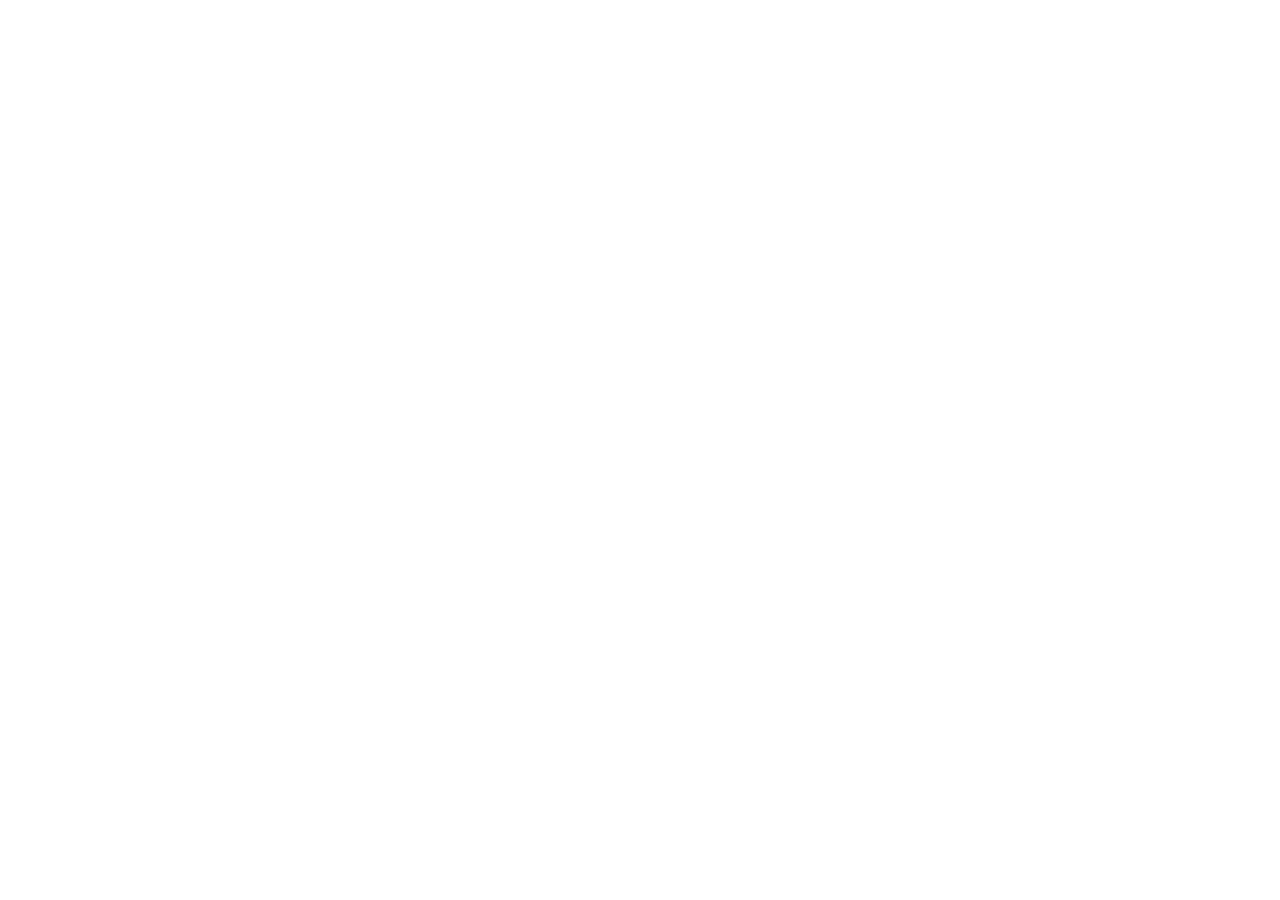
==== contact.html @ e3b08127 "Init : création du dépôt, arborescence et structure HTML de base" ====
<!DOCTYPE html>
<html lang="en">
<head>
    <meta charset="UTF-8">
    <meta name="viewport" content="width=device-width, initial-scale=1.0">
    <title>contact-AfriConnectSummit</title>
</head>
<body>
    <header>

        <nav>

        </nav>
    </header>

    <main>

    </main>

    <footer>
        
    </footer>
    <script src="js/main.js"></script>
</body>
</html>
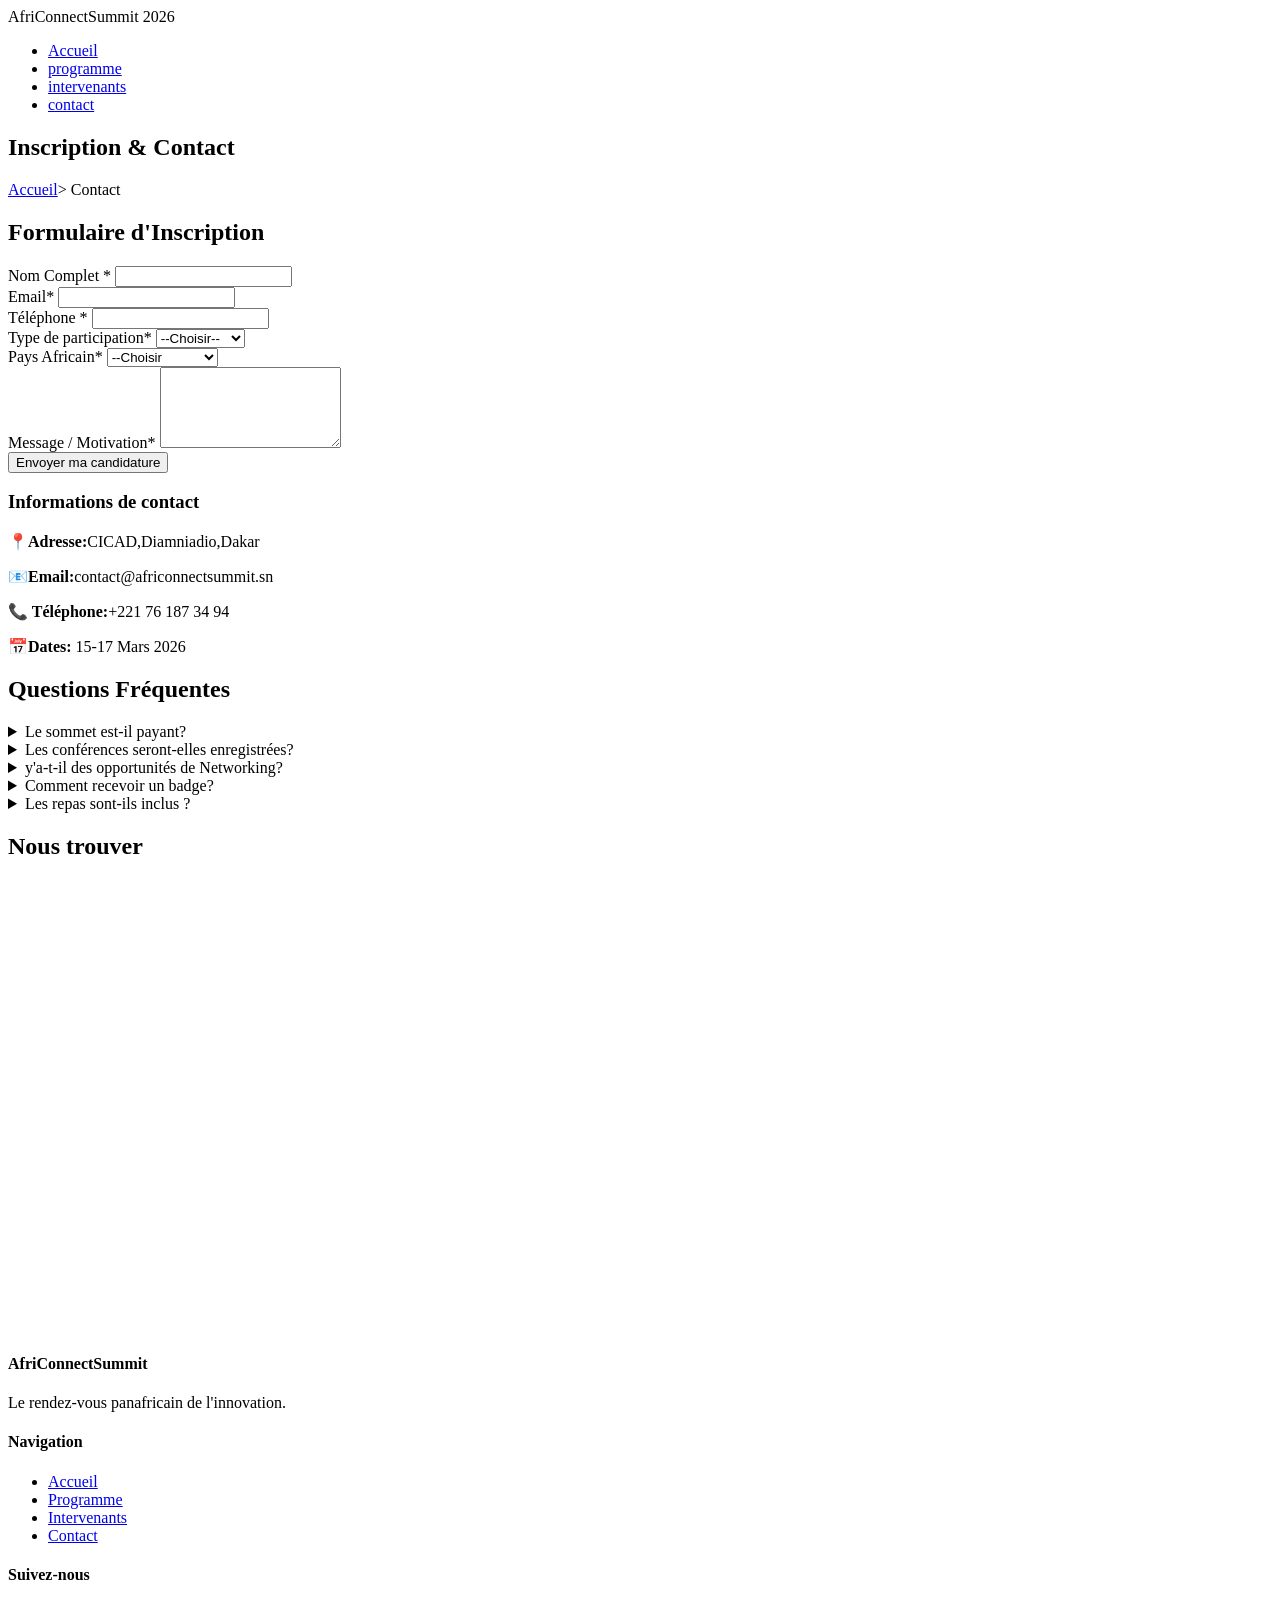
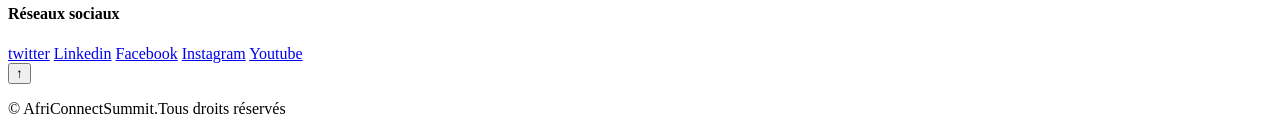
==== commit 3edabe85: "HTML : structure complète des 5 pages avec sections et contenu texte" ====
--- a/contact.html
+++ b/contact.html
@@ -1,25 +1,176 @@
 <!DOCTYPE html>
-<html lang="en">
+<html lang="fr">
 <head>
     <meta charset="UTF-8">
     <meta name="viewport" content="width=device-width, initial-scale=1.0">
     <title>contact-AfriConnectSummit</title>
 </head>
 <body>
-    <header>
 
+
+    <!--NAVBAR--->
+    <header class="navbar">
+        <div class="logo">AfriConnectSummit 2026
+            
+        </div>
         <nav>
-
+<ul class="nav-links">
+     <li><a href="index.html">Accueil</a>
+</li>
+  <li><a href="programme.html">programme</a>
+</li>
+  <li><a href="intervenants.html">intervenants</a>
+</li>
+  <li><a href="contact.html">contact</a>
+</li>
+</ul>
         </nav>
     </header>
 
     <main>
 
+<!--HERO INTERNE-->
+<section class="hero-interne">
+    <h1>Inscription & Contact</h1>
+    <nav class="fil-ariane">
+        <a href="index.html">Accueil</a>&gt;
+        <span>Contact</span>
+    </nav>
+</section>
+<!--FORMULAIRE D'INSCRIPTION-->
+<section class="inscription">
+    <h2>Formulaire d'Inscription</h2>
+    <div class="flex-container">
+        <form id="inscriptionForm" class="form-col"  novalidate>
+            <div class="form-group">
+                <label for="nom">Nom Complet *</label>
+                <input type="text" id="nom" name="nom">
+                <span class="error"></span>
+            </div>
+            <div class="form-group">
+                <label for="email">Email*</label>
+                <input type="email" id="email" name="email">
+                <span class="error"></span>
+            </div>
+            <div class="form-group">
+                <label for="telephone">Téléphone *</label>
+                <input type="tel" id="telephone" name="telephone">
+                <span class="error"></span>
+            </div>
+            <div class="form-group">
+                <label for="type">Type de participation*</label>
+                <select id="type" name="type">
+                    <option value="">--Choisir--</option>
+                    <option value="participant">Participant</option>
+                    <option value="speaker">Intervenant</option>
+                    <option value="sponsor">Sponsor</option>
+                    <option value="presse">Presse</option>
+                </select>
+                <span class="error"></span>
+            </div>
+            <div class="form-group">
+                <label for="pays">Pays Africain*</label>
+                <select id="pays" name="pays">
+                    <option value="">--Choisir</option>
+                    <option value="Senegal">Sénégal</option>
+                    <option value="Maroc">Maroc</option>
+                    <option value="Nigeria">Nigeria</option>
+                    <option value="Ghana">Ghana</option>
+                    <option value="Kenya">Kenya</option>
+                    <option value="Afrique du Sud">Afrique du Sud</option>
+                    <option value="Cameroun">Cameroun</option>
+                    <option value="Tunisie">Tunisie</option>
+                    <option value="Algérie">Algérie</option>
+                    <option value="Egypte">Egypte</option>
+                </select>
+                <span class="error"></span>
+            </div>
+            <div class="form-group">
+                <label for="message">Message / Motivation*</label>
+                <textarea id="message" name="message" rows="5"></textarea>
+                <span class="error"></span>
+            </div>
+            <button type="submit" class="btn-submit">Envoyer ma candidature</button>
+            <div id="successMessage" class="success">
+
+            </div>
+        </form>
+        <!--COLONNE INFOS-->
+        <div class="info-col">
+            <h3>Informations de contact</h3>
+            <p><b>📍Adresse:</b>CICAD,Diamniadio,Dakar</p>
+            <p><b>📧Email:</b>contact@africonnectsummit.sn</p>
+            <p><b>📞 Téléphone:</b>+221 76 187 34 94</p>
+            <p><b>📅Dates:</b> 15-17 Mars 2026</p>
+        </div>
+    </div>              
+<!---FAQ EN ACCORDEON-->
+<section class="faq">
+    <h2>Questions Fréquentes</h2>
+    <details>
+        <summary>Le sommet est-il payant?</summary>
+        <p>Pass Standard:50.000FCFA.Pass Etudiant:25.00FCFA avec justificatif.</p>
+    </details>
+    <details>
+        <summary>Les conférences seront-elles enregistrées?</summary>
+        <p>Oui,elles seront disponibles en replay.</p>
+    </details>
+    <details>
+    <summary>y'a-t-il des opportunités de Networking?</summary>
+    <p>Oui, plusieurs sessions de networking sont prévues.</p>
+</details>
+  <details>
+    <summary>Comment recevoir un badge?</summary>
+    <p>Aprés validation de votre inscription, vous recevez un badge par email.</p>
+  </details>
+    <details>
+        <summary>Les repas sont-ils inclus ?</summary>
+        <p>Oui; les pauses-café et le dejeuner sont inclus.</p>
+    </details>
+</section>
+<!--CARTES DE GOOGLE MAPS-->
+
+<section>
+    <h2>Nous trouver</h2>
+    <iframe src="https://www.google.com/maps/embed?pb=!1m18!1m12!1m3!1d96189.123456789!2d-17.446!3d14.6928!2m3!1f0!2f0!3f0!3m2!1i1024!2i768!4f13.1!3m3!1m2!1s0xec172dbf0f8b5d%3A0x123456789!2sDakar!5e0!3m2!1sfr!2ssn!4v1234567890" width="600"  height="450"  style="border:0"  allowfullscreen loading="lazy"></iframe>
+                            
+</section>
     </main>
+        <!-- FOOTER----->
+  <footer>
+    <section>
+        <h4>AfriConnectSummit</h4>
+        <p>Le rendez-vous panafricain de l'innovation.</p>
+    </section>
+    <section>
+        <h4>Navigation</h4>
+        <ul>
+             <li><a href="index.html">Accueil</a>
+</li>
+  <li><a href="programme.html">Programme</a>
+</li>
+  <li><a href="intervenants.html">Intervenants</a>
+</li>
+  <li><a href="contact.html">Contact</a>
+</li>
+</ul>
+</section>
+<section>
+    <h4>Suivez-nous</h4>
+</section>
+    <div class="footer-col">
+        <h4>Réseaux sociaux</h4>
+        <a href="#">twitter</a>
+        <a href="#">Linkedin</a>
+        <a href="#">Facebook</a>
+        <a href="#">Instagram</a>
+        <a href="#">Youtube</a>
+    </div>
+    <button id="back-to-top">↑</button>
+    <p>© <span id="year"></span>AfriConnectSummit.Tous droits réservés</p>
+    <p><a href="#"Retour en haut></a></p>
+ </footer>
 
-    <footer>
-        
-    </footer>
-    <script src="js/main.js"></script>
 </body>
-</html>+</html>
+
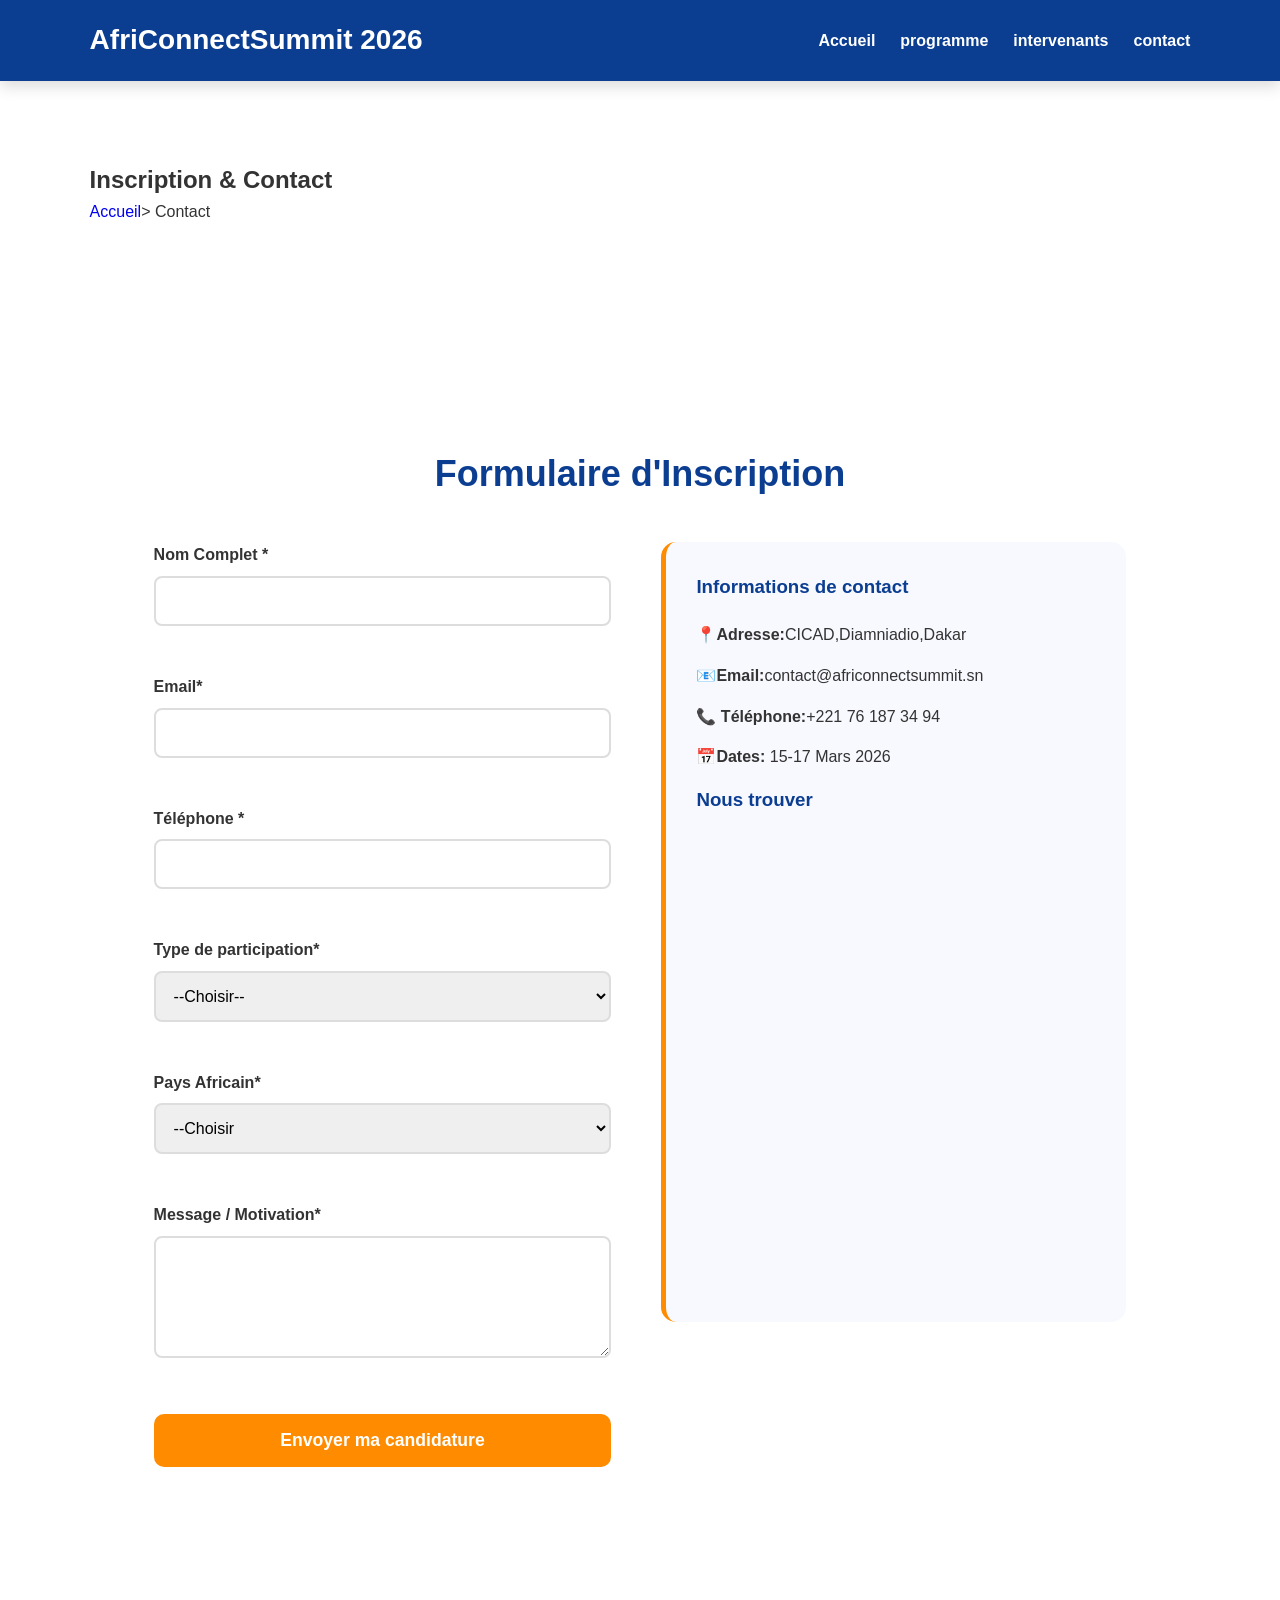
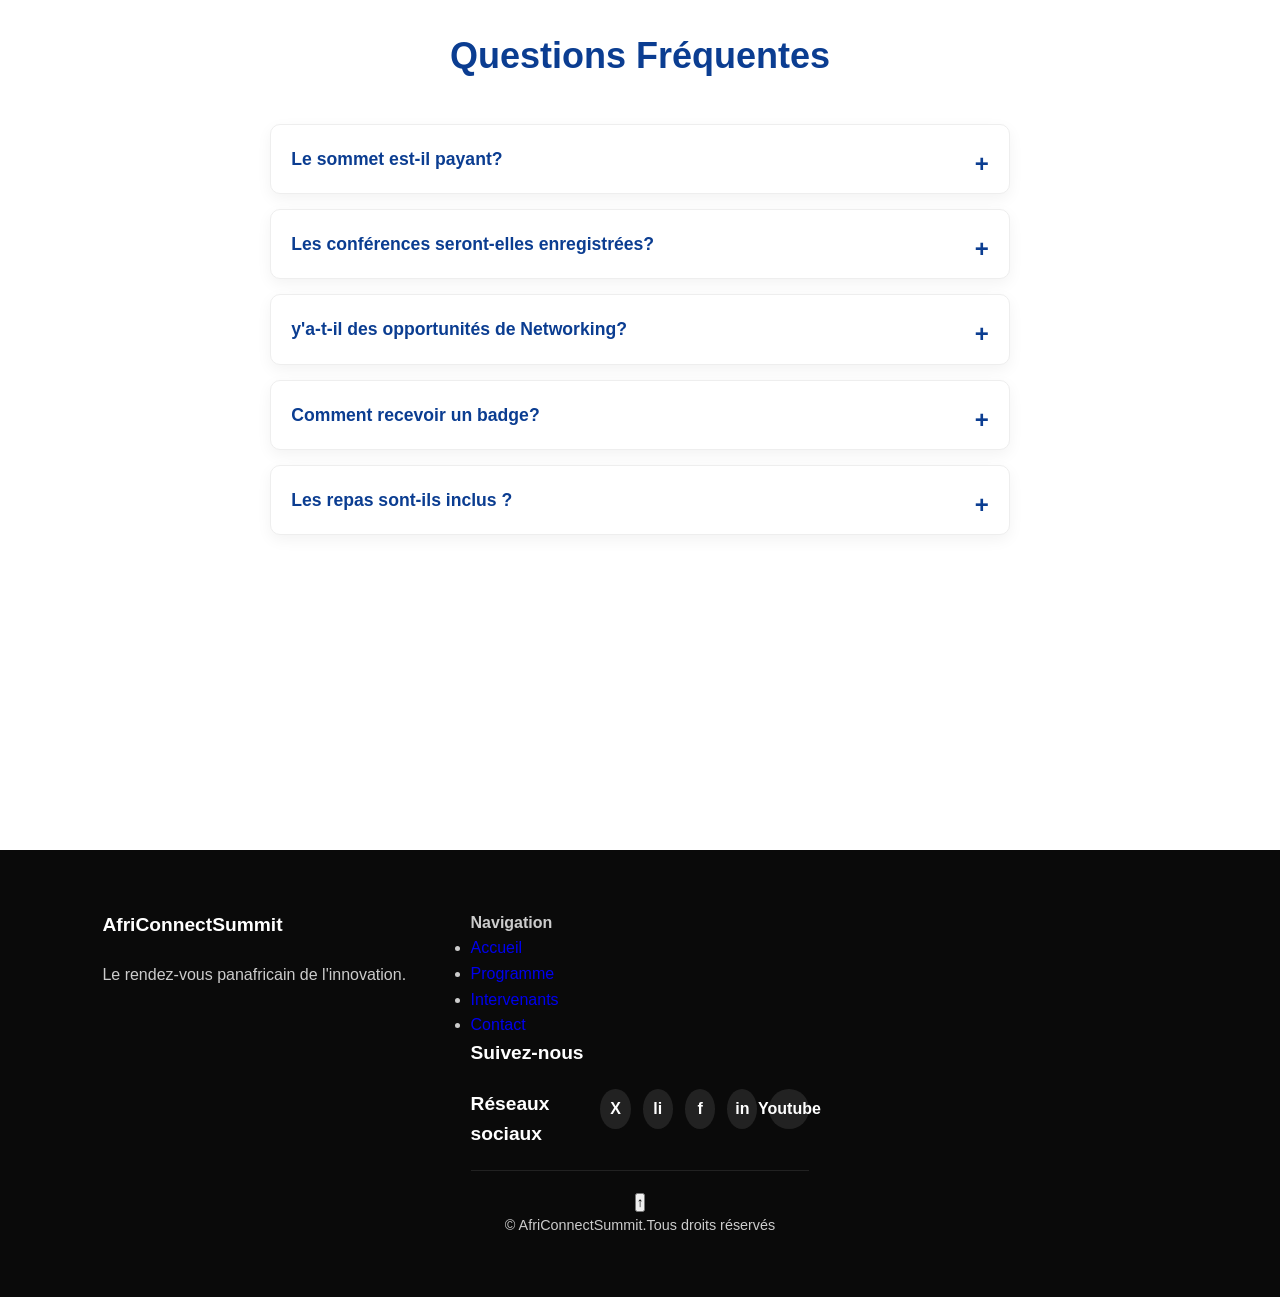
==== commit 52cbdd36: "CSS : variables, typographie, layout général et styles de base" ====
--- a/contact.html
+++ b/contact.html
@@ -4,6 +4,7 @@
     <meta charset="UTF-8">
     <meta name="viewport" content="width=device-width, initial-scale=1.0">
     <title>contact-AfriConnectSummit</title>
+     <link rel="stylesheet" href="css/style.css">
 </head>
 <body>
 
@@ -102,7 +103,12 @@
             <p><b>📧Email:</b>contact@africonnectsummit.sn</p>
             <p><b>📞 Téléphone:</b>+221 76 187 34 94</p>
             <p><b>📅Dates:</b> 15-17 Mars 2026</p>
+            <!--CARTES DE GOOGLE MAPS-->
+            <h3>Nous trouver</h3>
+    <iframe src="https://www.google.com/maps/embed?pb=!1m18!1m12!1m3!1d96189.123456789!2d-17.446!3d14.6928!2m3!1f0!2f0!3f0!3m2!1i1024!2i768!4f13.1!3m3!1m2!1s0xec172dbf0f8b5d%3A0x123456789!2sDakar!5e0!3m2!1sfr!2ssn!4v1234567890" width="400"  height="450"  style="border:0"  allowfullscreen loading="lazy"></iframe>
+                            
         </div>
+        
     </div>              
 <!---FAQ EN ACCORDEON-->
 <section class="faq">
@@ -128,21 +134,18 @@
         <p>Oui; les pauses-café et le dejeuner sont inclus.</p>
     </details>
 </section>
-<!--CARTES DE GOOGLE MAPS-->
 
-<section>
-    <h2>Nous trouver</h2>
-    <iframe src="https://www.google.com/maps/embed?pb=!1m18!1m12!1m3!1d96189.123456789!2d-17.446!3d14.6928!2m3!1f0!2f0!3f0!3m2!1i1024!2i768!4f13.1!3m3!1m2!1s0xec172dbf0f8b5d%3A0x123456789!2sDakar!5e0!3m2!1sfr!2ssn!4v1234567890" width="600"  height="450"  style="border:0"  allowfullscreen loading="lazy"></iframe>
-                            
-</section>
     </main>
-        <!-- FOOTER----->
-  <footer>
-    <section>
+          <!-- FOOTER----->
+<footer>
+    <div class="footer-container">
+        <div class="footer-col">
+    
         <h4>AfriConnectSummit</h4>
         <p>Le rendez-vous panafricain de l'innovation.</p>
-    </section>
-    <section>
+        </div>
+   
+        <div>
         <h4>Navigation</h4>
         <ul>
              <li><a href="index.html">Accueil</a>
@@ -154,23 +157,25 @@
   <li><a href="contact.html">Contact</a>
 </li>
 </ul>
-</section>
-<section>
+
+    <div class="footer-col" >
     <h4>Suivez-nous</h4>
-</section>
-    <div class="footer-col">
+
+    <div class="social-icons">
         <h4>Réseaux sociaux</h4>
-        <a href="#">twitter</a>
-        <a href="#">Linkedin</a>
-        <a href="#">Facebook</a>
-        <a href="#">Instagram</a>
-        <a href="#">Youtube</a>
+        <a href="#" aria-label="Twitter/X" >X</a>
+        <a href="#" aria-label="Linkedin">li</a>
+        <a href="#" aria-label="Facebokk">f</a>
+        <a href="#" aria-label="Instagram">in</a>
+        <a href="#" aria-label="Youtube">Youtube</a>
     </div>
+     </div>
+      <div class="footer-bottom">
+
     <button id="back-to-top">↑</button>
     <p>© <span id="year"></span>AfriConnectSummit.Tous droits réservés</p>
+     </div>
     <p><a href="#"Retour en haut></a></p>
  </footer>
-
 </body>
 </html>
-
--- a/css/style.css
+++ b/css/style.css
@@ -0,0 +1,951 @@
+<!--VARIABLES-->
+:root{
+    --primary:#0b3d91;
+    --secondary:#2563eb;
+    --accent:#f59e0b;
+    --dark:#0b1b2a;
+    --white:white;
+}
+
+/* ===========================
+   RESET
+=========================== */
+
+*{
+    margin:0;
+    padding:0;
+    box-sizing:border-box;
+}
+
+html{
+    scroll-behavior:smooth;
+}
+
+body{
+    font-family:Arial, Helvetica, sans-serif;
+    background:var(--light);
+    color:#333;
+    line-height:1.6;
+}
+
+img{
+    max-width:100%;
+    display:block;
+}
+
+a{
+    text-decoration:none;
+}
+
+section{
+    padding:80px 7%;
+}
+
+h1,h2,h3,h4{
+    color:var(--dark);
+}
+
+h2{
+    text-align:center;
+    font-size:2rem;
+    margin-bottom:40px;
+}
+
+/* ===========================
+   NAVBAR
+=========================== */
+
+.navbar{
+    position:sticky;
+    top:0;
+    z-index:1000;
+
+    display:flex;
+    justify-content:space-between;
+    align-items:center;
+
+    background:#0b3d91;
+    color:white;
+
+    padding:18px 7%;
+
+    box-shadow:0 5px 15px rgba(0,0,0,.15);
+}
+
+.logo{
+    font-size:28px;
+    font-weight:bold;
+}
+
+.nav-links{
+    display:flex;
+    list-style:none;
+    gap:25px;
+}
+
+.nav-links a{
+    color:white;
+    font-weight:bold;
+    transition:.3s;
+}
+
+.nav-links a:hover{
+    color:#ffd166;
+}
+
+#theme-toggle{
+    background:white;
+    border:none;
+    padding:10px;
+    border-radius:8px;
+    cursor:pointer;
+}
+
+.hamburger{
+    display:none;
+}
+
+/* ===========================
+   HERO
+=========================== */
+
+.hero{
+    min-height:100vh;
+
+    display:flex;
+    flex-direction:column;
+    justify-content:center;
+    align-items:center;
+
+    text-align:center;
+    color:white;
+
+    padding:20px;
+
+    background:
+    linear-gradient(rgba(0,0,0,.65),rgba(0,0,0,.65)),
+    linear-gradient(135deg,#0b3d91,#2563eb);
+}
+
+.hero h1{
+    color:white;
+    font-size:55px;
+    margin-bottom:20px;
+}
+
+.hero p{
+    color:white;
+    font-size:22px;
+    margin-bottom:30px;
+}
+
+.hero a{
+    display:inline-block;
+    margin:10px;
+    padding:15px 30px;
+
+    background:#f59e0b;
+    color:white;
+
+    border-radius:30px;
+    font-weight:bold;
+
+    transition:.3s;
+}
+
+.hero a:hover{
+    background:#d97706;
+    transform:translateY(-4px);
+}
+
+/* ===========================
+   COMPTE À REBOURS
+=========================== */
+
+#countdown{
+    display:flex;
+    justify-content:center;
+    gap:20px;
+    margin-top:40px;
+    flex-wrap:wrap;
+}
+
+#countdown div{
+    width:100px;
+    height:100px;
+    background:#ffffff;
+    border-radius:12px;
+    display:flex;
+    flex-direction:column;
+    justify-content:center;
+    align-items:center;
+    box-shadow:0 8px 20px rgba(0,0,0,.15);
+}
+
+#countdown span{
+    font-size:32px;
+    font-weight:bold;
+    color:#0b3d91;
+}
+
+#countdown div p{
+    margin-top:8px;
+    font-size:16px;
+    font-weight:bold;
+    color:#333;
+}
+
+
+.stats{
+    background:#ffffff;
+}
+
+.grid-stats{
+    display:grid;
+    grid-template-columns:repeat(4,1fr);
+    gap:25px;
+    margin-top:40px;
+}
+
+.stat{
+    background:#fff;
+    padding:30px;
+    text-align:center;
+    border-radius:15px;
+    box-shadow:0 8px 20px rgba(0,0,0,.1);
+    transition:all .4s ease;
+}
+
+.stat:hover{
+    transform:translateY(-10px);
+    box-shadow:0 20px 40px rgba(0,0,0,.2);
+}
+
+.counter{
+    display:block;
+    font-size:2.5rem;
+    font-weight:bold;
+    color:#0b3d91;
+    margin-bottom:10px;
+}
+
+
+<!--POURQUOI PARTICIPER-->
+
+.cards{
+    display:flex;
+    justify-content:center;
+    gap:30px;
+    flex-wrap:wrap;
+    margin-top:40px;
+}
+
+.card{
+    width:300px;
+    background:#fff;
+    border-radius:15px;
+    padding:30px;
+    text-align:center;
+    box-shadow:0 8px 20px rgba(0,0,0,.1);
+    transition:all .4s ease;
+}
+
+.card:hover{
+    transform:translateY(-10px);
+    box-shadow:0 20px 40px rgba(0,0,0,.2);
+}
+
+.card p:first-child{
+    font-size:3rem;
+}
+
+.card h3{
+    color:#0b3d91;
+    margin:15px 0;
+}
+.cards{
+    display:flex;
+    justify-content:center;
+    gap:30px;
+    flex-wrap:wrap;
+    margin-top:40px;
+}
+
+.card{
+    width:300px;
+    background:#fff;
+    border-radius:15px;
+    padding:30px;
+    text-align:center;
+    box-shadow:0 8px 20px rgba(0,0,0,.1);
+    transition:all .4s ease;
+}
+
+.card:hover{
+    transform:translateY(-10px);
+    box-shadow:0 20px 40px rgba(0,0,0,.2);
+}
+
+.card p:first-child{
+    font-size:3rem;
+}
+
+.card h3{
+    color:#0b3d91;
+    margin:15px 0;
+}
+.cards{
+    display:flex;
+    justify-content:center;
+    gap:30px;
+    flex-wrap:wrap;
+    margin-top:40px;
+}
+
+.card{
+    width:300px;
+    background:#fff;
+    border-radius:15px;
+    padding:30px;
+    text-align:center;
+    box-shadow:0 8px 20px rgba(0,0,0,.1);
+    transition:all .4s ease;
+}
+
+.card:hover{
+    transform:translateY(-10px);
+    box-shadow:0 20px 40px rgba(0,0,0,.2);
+}
+
+.card p:first-child{
+    font-size:3rem;
+}
+
+.card h3{
+    color:#0b3d91;
+    margin:15px 0;
+}
+<!--INTERVENANTS-->
+
+.speakers{
+    text-align:center;
+}
+
+.speaker-grid{
+    display:grid;
+    grid-template-columns:repeat(auto-fit,minmax(250px,1fr));
+    gap:30px;
+    margin-top:40px;
+}
+
+.speaker-card{
+    background:#fff;
+    border-radius:15px;
+    overflow:hidden;
+    box-shadow:0 8px 20px rgba(0,0,0,.1);
+    transition:all .4s ease;
+}
+
+.speaker-card:hover{
+    transform:translateY(-10px);
+    box-shadow:0 20px 40px rgba(0,0,0,.2);
+}
+
+.speaker-card img{
+    width:100%;
+    height:280px;
+    object-fit:cover;
+    transition:transform .5s ease;
+}
+
+.speaker-card:hover img{
+    transform:scale(1.08);
+}
+
+.speaker-card h4{
+    margin:15px 0 8px;
+    color:#0b3d91;
+}
+
+.speaker-card p{
+    margin-bottom:10px;
+    color:#555;
+}
+
+.speakers a{
+    display:inline-block;
+    margin-top:35px;
+    padding:14px 30px;
+    background:#0b3d91;
+    color:white;
+    border-radius:30px;
+    font-weight:bold;
+    transition:.3s;
+}
+
+.speakers a:hover{
+    background:#2563eb;
+}
+<!--sponsors-->
+.sponsors{
+    background: #f5f7fa;
+    text-align: center;
+}
+.sponsors article{
+    display: inline-block;
+    width: 280px;
+    margin: 15px;
+    padding: 30px;
+    background: #fff;
+    border-radius: 15px;
+    box-shadow:0 8px 20px rgba(0,0,0,.1);
+    transition: all .4s ease;
+}
+.sponsors article:hover{
+    transform: translateY(-10px);
+    box-shadow: 0 20px 40px rgba(0,0,0,.2);
+}
+.sponsors h3{
+    color: #0b3d91;
+    margin-bottom: 10px;
+}
+.sponsors p{
+    color:#555;
+}
+footer {
+    background: #0A0A0A; /* Noir comme sur ta photo */
+    color: #ccc;
+    padding: 60px 8% 20px;
+}
+
+.footer-container {
+    display: grid;
+    grid-template-columns: repeat(3, 1fr);
+    gap: 40px;
+    margin-bottom: 40px;
+}
+
+.footer-col h4 {
+    color: white;
+    font-size: 1.2rem;
+    margin-bottom: 20px;
+    font-weight: 700;
+}
+
+.footer-col p {
+    line-height: 1.7;
+}
+
+.footer-col ul {
+    list-style: none;
+}
+.footer-col ul li {
+    margin-bottom: 12px;
+}
+.footer-col ul a {
+    color: #ccc;
+    text-decoration: none;
+    transition: color 0.3s;
+}
+.footer-col ul a:hover {
+    color: #FF8C00; /* Orange au hover */
+}
+
+/* ICONES RESEAUX SOCIAUX RONDS */
+.social-icons {
+    display: flex;
+    gap: 12px;
+}
+.social-icons a {
+    display: flex;
+    justify-content: center;
+    align-items: center;
+    width: 40px;
+    height: 40px;
+    background: #222;
+    color: white;
+    border-radius: 50%;
+    text-decoration: none;
+    font-weight: bold;
+    transition: all 0.3s;
+}
+.social-icons a:hover {
+    background: #FF8C00;
+    transform: translateY(-3px);
+}
+
+/* BAS DE FOOTER */
+.footer-bottom {
+    text-align: center;
+    padding-top: 20px;
+    border-top: 1px solid #222;
+    font-size: 0.9rem;
+}
+/*==========================
+  PAGE INTERVENANTS
+==========================*/
+
+.intervenants{
+    width:90%;
+    max-width:1200px;
+    margin:60px auto;
+}
+
+/* Boutons de filtre */
+
+.filtres{
+    display:flex;
+    justify-content:center;
+    gap:15px;
+    flex-wrap:wrap;
+    margin-bottom:50px;
+}
+
+.filtre-btn{
+    padding:14px 28px;
+    border:none;
+    border-radius:30px;
+    background:#e5e7eb;
+    color:#333;
+    font-size:17px;
+    font-weight:bold;
+    cursor:pointer;
+    transition:.3s;
+}
+
+.filtre-btn:hover,
+.filtre-btn.active{
+    background:#0b3d91;
+    color:#fff;
+    transform:translateY(-5px);
+}
+
+/*==========================
+  GRILLE INTERVENANTS
+==========================*/
+
+.grid-intervenants{
+    width:90%;
+    max-width:1200px;
+    margin:auto;
+    display:grid;
+    grid-template-columns:repeat(3,1fr);
+    gap:30px;
+    padding-bottom:70px;
+}
+
+.intervenant-card{
+    background:#fff;
+    border-radius:18px;
+    overflow:hidden;
+    text-align:center;
+    box-shadow:0 10px 25px rgba(0,0,0,.12);
+    transition:.4s;
+}
+
+.intervenant-card:hover{
+    transform:translateY(-10px);
+    box-shadow:0 18px 35px rgba(0,0,0,.25);
+}
+
+.intervenant-card img{
+    width:100%;
+    height:320px;
+    object-fit:cover;
+}
+
+.intervenant-card h3{
+    margin-top:20px;
+    color:#0b3d91;
+    font-size:24px;
+}
+
+.specialite{
+    color:#f59e0b;
+    font-weight:bold;
+    margin-top:10px;
+}
+
+.pays{
+    color:#666;
+    margin:15px 0 25px;
+}
+
+/*==========================
+  RESPONSIVE
+==========================*/
+
+@media(max-width:992px){
+
+.grid-intervenants{
+    grid-template-columns:repeat(2,1fr);
+}
+
+}
+
+@media(max-width:768px){
+
+.grid-intervenants{
+    grid-template-columns:1fr;
+}
+
+.filtres{
+    flex-direction:column;
+    align-items:center;
+}
+
+.filtre-btn{
+    width:220px;
+}
+
+.intervenant-card img{
+    height:280px;
+}
+
+}
+/* ===========================
+   PAGE PROGRAMME
+=========================== */
+
+.programme{
+    width:90%;
+    max-width:1200px;
+    margin:60px auto;
+}
+
+.programme h2{
+    text-align:center;
+    font-size:36px;
+    color:#0b3d91;
+    margin-bottom:40px;
+}
+
+/* Onglets */
+
+.tabs{
+    display:flex;
+    justify-content:center;
+    gap:20px;
+    margin-bottom:40px;
+    flex-wrap:wrap;
+}
+
+.tab-btn{
+    background:#e5e7eb;
+    color:#333;
+    border:none;
+    padding:15px 35px;
+    border-radius:40px;
+    cursor:pointer;
+    font-size:18px;
+    font-weight:bold;
+    transition:.3s;
+}
+
+.tab-btn:hover,
+.tab-btn.active{
+    background:#0b3d91;
+    color:#fff;
+    transform:translateY(-5px);
+}
+
+/* Contenu */
+
+.tab-content{
+    background:#fff;
+    padding:35px;
+    border-radius:15px;
+    box-shadow:0 10px 30px rgba(0,0,0,.12);
+    margin-bottom:40px;
+}
+
+.tab-content h3{
+    color:#0b3d91;
+    margin-bottom:25px;
+    text-align:center;
+}
+
+/* Tableau */
+
+table{
+    width:100%;
+    border-collapse:collapse;
+}
+
+table th{
+    background:#0b3d91;
+    color:#fff;
+    padding:16px;
+}
+
+table td{
+    padding:15px;
+    text-align:center;
+    border-bottom:1px solid #ddd;
+}
+
+table tr:nth-child(even){
+    background:#f4f4f4;
+}
+
+table tr:hover{
+    background:#dbeafe;
+    transition:.3s;
+}
+/* ===========================
+   SECTION THEMATIQUES - CARTES
+=========================== */
+.thematiques {
+    width: 90%;
+    max-width: 1100px;
+    margin: 60px auto;
+    text-align: center;
+}
+
+.thematiques h2 {
+    font-size: 2.2rem;
+    color: #0b3d91;
+    margin-bottom: 40px;
+    font-weight: 700;
+}
+
+/* GRILLE POUR LES 4 CARTES */
+.themes-grid {
+    display: grid;
+    grid-template-columns: repeat(4, 1fr);
+    gap: 25px;
+}
+
+/* STYLE D'UNE CARTE */
+.thematique {
+    background: white;
+    padding: 30px 25px;
+    border-radius: 15px;
+    box-shadow: 0 8px 25px rgba(11, 61, 145, 0.1);
+    border-top: 4px solid #FF8C00;
+    transition: transform 0.3s ease, box-shadow 0.3s ease;
+    text-align:center ;
+}
+
+.thematique:hover {
+    transform: translateY(-8px); 
+    box-shadow: 0 12px 30px rgba(11, 61, 145, 0.2);
+}
+
+.thematique p:first-child {
+    font-size: 2.5rem;
+    margin-bottom: 15px;
+}
+
+.thematique h3 {
+    color: #0b3d91;
+    font-size: 1.2rem;
+    margin-bottom: 12px;
+    font-weight: 700;
+}
+
+.thematique p {
+    color: #555;
+    font-size: 0.95rem;
+    line-height: 1.6;
+    margin: 0;
+}
+
+/* Responsive */
+
+@media(max-width:768px){
+
+.grid-thématiques{
+    grid-template-columns:1fr;
+}
+
+.tabs{
+    flex-direction:column;
+    align-items:center;
+}
+
+.tab-btn{
+    width:220px;
+}
+
+table{
+    font-size:14px;
+}
+
+.programme h2,
+.thématiques h2{
+    font-size:28px;
+}
+}
+/* ===========================
+   PAGE CONTACT / INSCRIPTION
+=========================== */
+.inscription {
+    width: 90%;
+    max-width: 1200px;
+    margin: 60px auto;
+}
+.inscription h2 {
+    text-align: center;
+    font-size: 36px;
+    color: #0b3d91;
+    margin-bottom: 40px;
+}
+
+/* FLEX 2 COLONNES */
+.flex-container {
+    display: flex;
+    gap: 50px;
+    align-items: flex-start;
+}
+.form-col { flex: 2; }
+.info-col {
+    flex: 1;
+    background: #F8F9FF;
+    padding: 30px;
+    border-radius: 15px;
+    border-left: 5px solid #FF8C00;
+}
+.info-col h3 { color: #0b3d91; margin-bottom: 20px; }
+.info-col p { margin-bottom: 15px; }
+
+/* FORMULAIRE */
+.form-group { margin-bottom: 25px; }
+.form-group label {
+    display: block;
+    font-weight: 600;
+    color: #333;
+    margin-bottom: 8px;
+}
+.form-group input,
+.form-group select,
+.form-group textarea {
+    width: 100%;
+    padding: 14px;
+    border: 2px solid #ddd;
+    border-radius: 8px;
+    font-size: 1rem;
+    transition:.3s;
+}
+.form-group input:focus,
+.form-group select:focus,
+.form-group textarea:focus {
+    outline: none;
+    border-color: #0b3d91;
+}
+
+/* VALIDATION JS */
+.form-group.success input,
+.form-group.success select,
+.form-group.success textarea {
+    border-color: #2ecc71;
+}
+.form-group.error input,
+.form-group.error select,
+.form-group.error textarea {
+    border-color: #e74c3c;
+}
+.error {
+    color: #e74c3c;
+    font-size: 0.85rem;
+    margin-top: 5px;
+    display: block;
+    min-height: 18px;
+}
+
+.btn-submit {
+    width: 100%;
+    padding: 16px;
+    background: #FF8C00;
+    color: white;
+    border: none;
+    border-radius: 10px;
+    font-size: 1.1rem;
+    font-weight: 700;
+    cursor: pointer;
+    transition:.3s;
+}
+.btn-submit:hover {
+    background: #E65100;
+    transform: translateY(-2px);
+}
+
+.success {
+    background: #2ecc71;
+    color: white;
+    padding: 15px;
+    border-radius: 8px;
+    margin-top: 20px;
+    text-align: center;
+    font-weight: 600;
+    display: none; /* Caché par défaut */
+}
+
+/* ===========================
+   FAQ ACCORDEON CSS PUR
+=========================== */
+.faq {
+    width: 90%;
+    max-width: 900px;
+    margin: 80px auto;
+}
+.faq h2 {
+    text-align: center;
+    font-size: 36px;
+    color: #0b3d91;
+    margin-bottom: 40px;
+}
+.faq details {
+    background: #fff;
+    margin-bottom: 15px;
+    border-radius: 10px;
+    box-shadow: 0 5px 15px rgba(0,0,0,0.05);
+    border: 1px solid #eee;
+    transition:.3s;
+}
+.faq details[open] {
+    border-color: #0b3d91;
+}
+.faq summary {
+    padding: 20px;
+    font-size: 1.1rem;
+    font-weight: 700;
+    color: #0b3d91;
+    cursor: pointer;
+    list-style: none;
+}
+.faq summary::-webkit-details-marker { display: none; } /* Enleve la fleche par defaut */
+.faq summary::after {
+    content: '+';
+    float: right;
+    font-size: 1.5rem;
+    transition:.3s;
+}
+.faq details[open] summary::after {
+    transform: rotate(45deg);
+}
+.faq details p {
+    padding: 0 20px 20px 20px;
+    color: #555;
+    line-height: 1.7;
+    animation: fadeIn.4s ease;
+}
+@keyframes fadeIn { from {opacity: 0;} to {opacity: 1;} }
+
+/* MAP */
+.map-container {
+    width: 90%;
+    max-width: 1200px;
+    margin: 60px auto;
+    text-align: center;
+}
+.map-container h2 { color: #0b3d91; margin-bottom: 20px; }
+.map-container iframe {
+    border-radius: 15px;
+    box-shadow: 0 10px 30px rgba(0,0,0,0.1);
+}
+
+/* RESPONSIVE */
+@media(max-width: 992px) {
+   .flex-container { flex-direction: column; }
+}
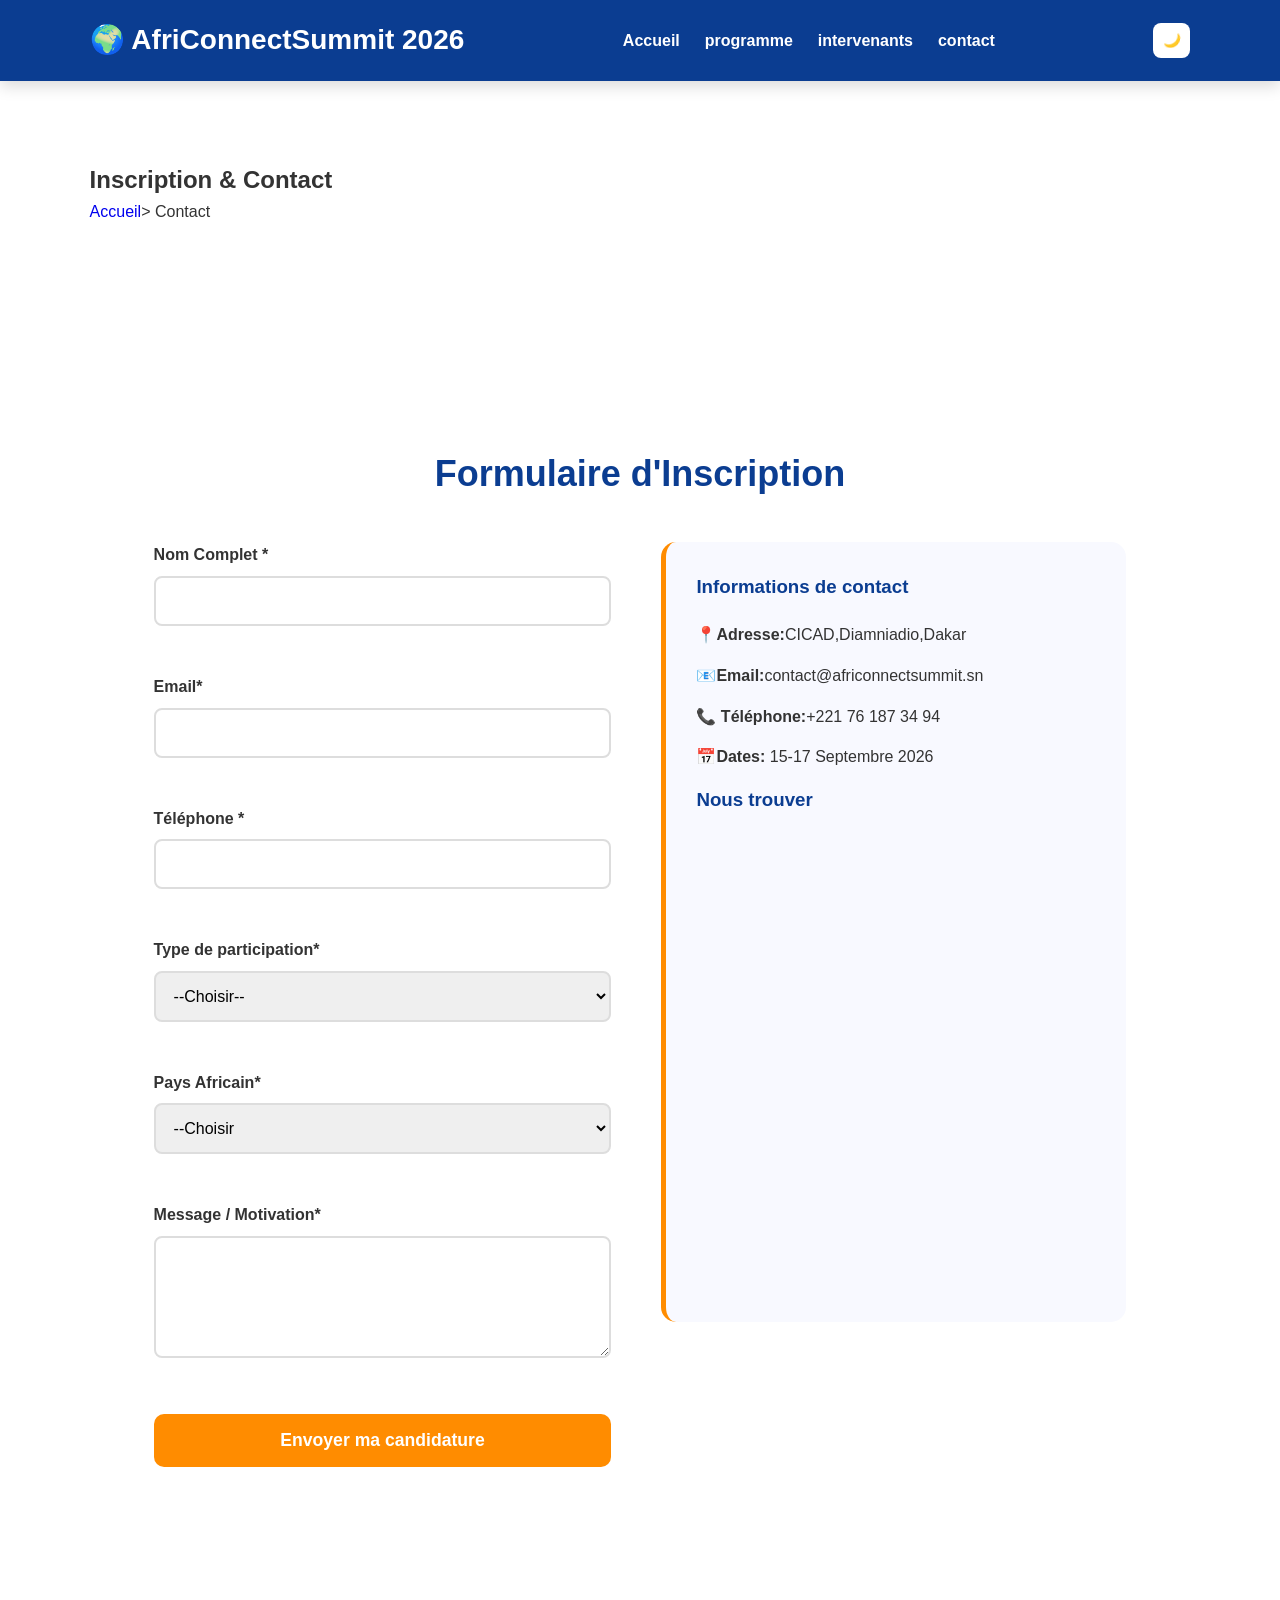
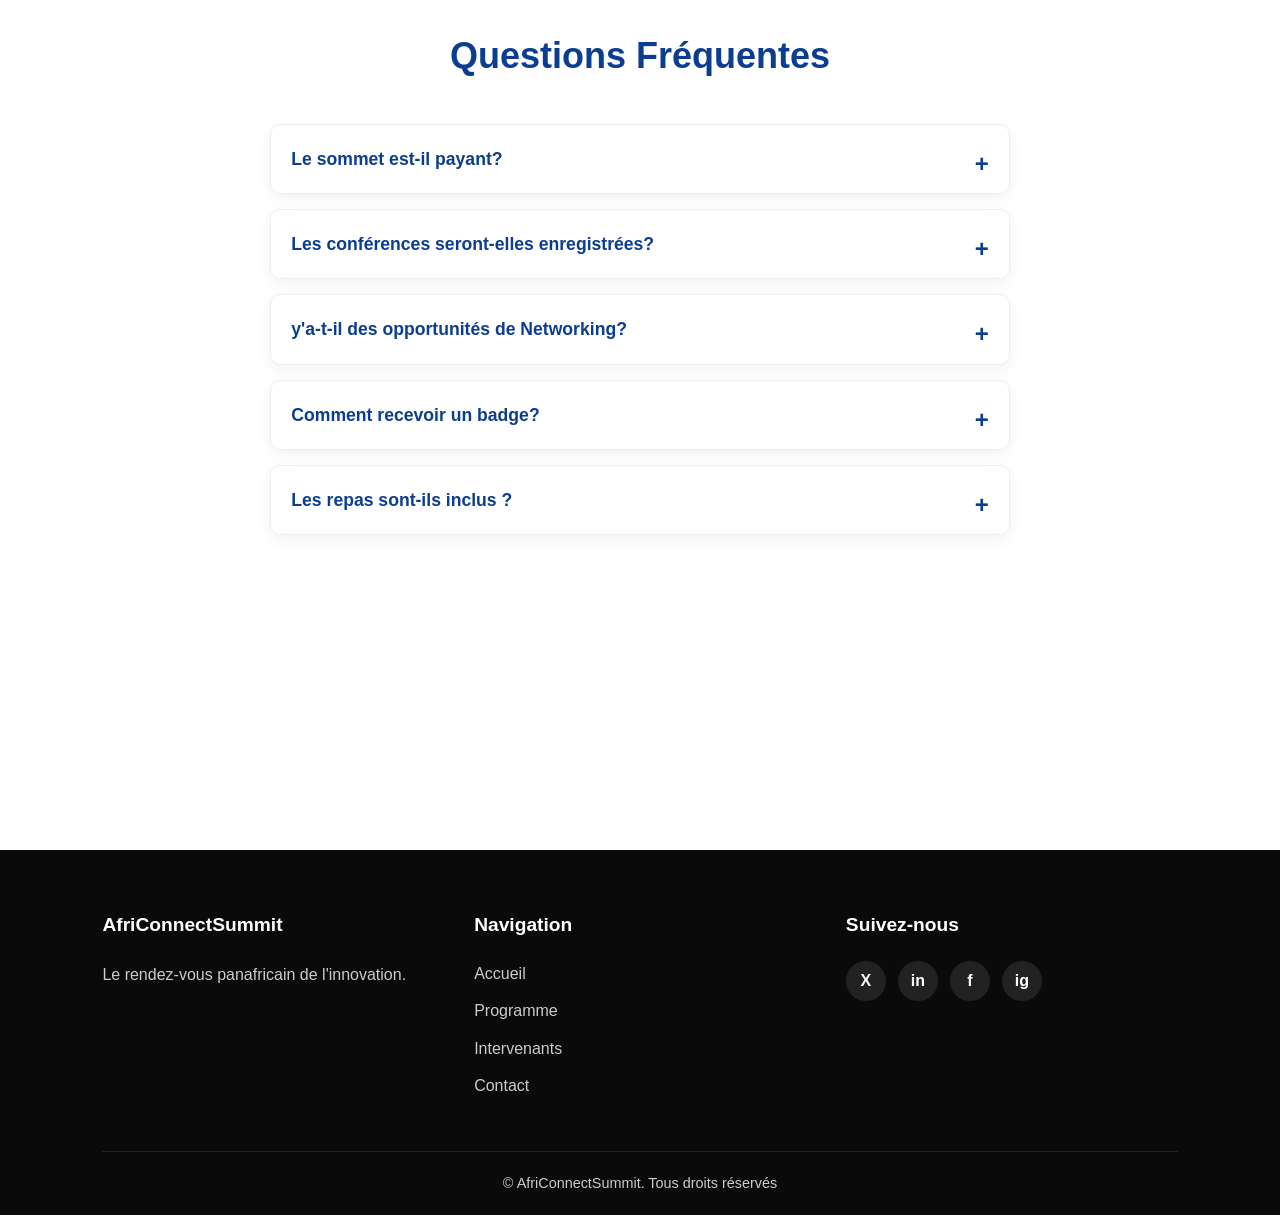
==== commit ae21931a: "JS:Dark mode avec localstorage, navbar dynamique au scroll" ====
--- a/contact.html
+++ b/contact.html
@@ -11,8 +11,8 @@
 
     <!--NAVBAR--->
     <header class="navbar">
-        <div class="logo">AfriConnectSummit 2026
-            
+      
+           <div class="logo">🌍 AfriConnectSummit 2026</div> 
         </div>
         <nav>
 <ul class="nav-links">
@@ -26,6 +26,9 @@
 </li>
 </ul>
         </nav>
+        <button id="theme-toggle" class="btn btn-outline-secondary btn-sm">
+                            <i class="bi bi-moon">🌙</i>
+         </button>
     </header>
 
     <main>
@@ -102,7 +105,7 @@
             <p><b>📍Adresse:</b>CICAD,Diamniadio,Dakar</p>
             <p><b>📧Email:</b>contact@africonnectsummit.sn</p>
             <p><b>📞 Téléphone:</b>+221 76 187 34 94</p>
-            <p><b>📅Dates:</b> 15-17 Mars 2026</p>
+            <p><b>📅Dates:</b> 15-17 Septembre 2026</p>
             <!--CARTES DE GOOGLE MAPS-->
             <h3>Nous trouver</h3>
     <iframe src="https://www.google.com/maps/embed?pb=!1m18!1m12!1m3!1d96189.123456789!2d-17.446!3d14.6928!2m3!1f0!2f0!3f0!3m2!1i1024!2i768!4f13.1!3m3!1m2!1s0xec172dbf0f8b5d%3A0x123456789!2sDakar!5e0!3m2!1sfr!2ssn!4v1234567890" width="400"  height="450"  style="border:0"  allowfullscreen loading="lazy"></iframe>
@@ -138,44 +141,36 @@
     </main>
           <!-- FOOTER----->
 <footer>
-    <div class="footer-container">
-        <div class="footer-col">
-    
-        <h4>AfriConnectSummit</h4>
-        <p>Le rendez-vous panafricain de l'innovation.</p>
+        <div class="container footer-container">
+            <div class="footer-col">
+                <h4>AfriConnectSummit</h4>
+                <p>Le rendez-vous panafricain de l'innovation.</p>
+            </div>
+            <div class="footer-col">
+                <h4>Navigation</h4>
+                <ul>
+                    <li><a href="index.html">Accueil</a></li>
+                    <li><a href="programme.html">Programme</a></li>
+                    <li><a href="intervenants.html">Intervenants</a></li>
+                    <li><a href="contact.html">Contact</a></li>
+                </ul>
+            </div>
+            <div class="footer-col">
+                <h4>Suivez-nous</h4>
+                <div class="social-icons">
+                    <a href="#" aria-label="X">X</a>
+                    <a href="#" aria-label="Linkedin">in</a>
+                    <a href="#" aria-label="Facebook">f</a>
+                    <a href="#" aria-label="Instagram">ig</a>
+                </div>
+            </div>
         </div>
-   
-        <div>
-        <h4>Navigation</h4>
-        <ul>
-             <li><a href="index.html">Accueil</a>
-</li>
-  <li><a href="programme.html">Programme</a>
-</li>
-  <li><a href="intervenants.html">Intervenants</a>
-</li>
-  <li><a href="contact.html">Contact</a>
-</li>
-</ul>
+        <div class="footer-bottom">
+            <p>© <span id="year"></span> AfriConnectSummit. Tous droits réservés</p>
+            <button id="back-to-top">↑</button>
+        </div>
+    </footer>
 
-    <div class="footer-col" >
-    <h4>Suivez-nous</h4>
-
-    <div class="social-icons">
-        <h4>Réseaux sociaux</h4>
-        <a href="#" aria-label="Twitter/X" >X</a>
-        <a href="#" aria-label="Linkedin">li</a>
-        <a href="#" aria-label="Facebokk">f</a>
-        <a href="#" aria-label="Instagram">in</a>
-        <a href="#" aria-label="Youtube">Youtube</a>
-    </div>
-     </div>
-      <div class="footer-bottom">
-
-    <button id="back-to-top">↑</button>
-    <p>© <span id="year"></span>AfriConnectSummit.Tous droits réservés</p>
-     </div>
-    <p><a href="#"Retour en haut></a></p>
- </footer>
+    <script src="js/main.js"></script>
 </body>
 </html>
--- a/css/style.css
+++ b/css/style.css
@@ -1,5 +1,10 @@
 <!--VARIABLES-->
+
 :root{
+    --bg: #f4f4f4;
+    --text: #222;
+    --card-bg: #ffffff;
+    --navbar-bg: #0b3d91;
     --primary:#0b3d91;
     --secondary:#2563eb;
     --accent:#f59e0b;
@@ -7,6 +12,13 @@
     --white:white;
 }
 
+[data-theme="dark"]{
+    --bg: #121212;
+    --text: #e5e5e5;
+    --card-bg: #1e1e1e;
+    --navbar-bg: #0a0a0a;
+}
+
 /* ===========================
    RESET
 =========================== */
@@ -75,6 +87,7 @@
 .logo{
     font-size:28px;
     font-weight:bold;
+    
 }
 
 .nav-links{
@@ -124,7 +137,9 @@
 
     background:
     linear-gradient(rgba(0,0,0,.65),rgba(0,0,0,.65)),
-    linear-gradient(135deg,#0b3d91,#2563eb);
+    url('../images/WhatsApp\ Image\ 2026-06-11\ at\ 18.39.56\ fond\ noir.jpeg');
+    background-size:cover;
+    background-position:center;
 }
 
 .hero h1{
@@ -948,4 +963,227 @@
 /* RESPONSIVE */
 @media(max-width: 992px) {
    .flex-container { flex-direction: column; }
+}
+
+ .tab-content{
+    display:none;
+}
+
+.tab-content.active{
+    display:block;
+}
+
+.tab-btn.active{
+    background:#0b3d91;
+    color:white;
+}
+
+
+@media(max-width:768px){
+
+.hamburger{
+    display:block;
+    cursor:pointer;
+}
+
+.hamburger span{
+    display:block;
+    width:30px;
+    height:3px;
+    background:white;
+    margin:5px 0;
+}
+
+.nav-links{
+    display:none;
+    flex-direction:column;
+    position:absolute;
+    top:70px;
+    right:20px;
+    background:#0b3d91;
+    padding:20px;
+    border-radius:10px;
+}
+
+.nav-links.active{
+    display:flex;
+}
+}
+
+/* ===========================
+   DARK MODE
+=========================== */
+
+body {
+    transition: background .3s, color .3s;
+}
+
+[data-theme="dark"] body{
+    background:#121212;
+    color:#e5e5e5;
+}
+
+[data-theme="dark"] .navbar{
+    background:#0a0a0a;
+}
+
+[data-theme="dark"] h1,
+[data-theme="dark"] h2,
+[data-theme="dark"] h3,
+[data-theme="dark"] h4{
+    color:#e5e5e5;
+}
+
+[data-theme="dark"] .stats,
+[data-theme="dark"] .stat,
+[data-theme="dark"] .card,
+[data-theme="dark"] .speaker-card,
+[data-theme="dark"] .sponsors article,
+[data-theme="dark"] .intervenant-card,
+[data-theme="dark"] .tab-content,
+[data-theme="dark"] .thematique,
+[data-theme="dark"] .info-col,
+[data-theme="dark"] .faq details{
+    background:#1e1e1e;
+    color:#e5e5e5;
+}
+
+[data-theme="dark"] .sponsors{
+    background:#181818;
+}
+
+[data-theme="dark"] #countdown div{
+    background:#1e1e1e;
+}
+
+[data-theme="dark"] #countdown span{
+    color:#f59e0b;
+}
+
+[data-theme="dark"] #countdown div p{
+    color:#e5e5e5;
+}
+
+[data-theme="dark"] .counter,
+[data-theme="dark"] .card h3,
+[data-theme="dark"] .speaker-card h4,
+[data-theme="dark"] .intervenant-card h3,
+[data-theme="dark"] .sponsors h3,
+[data-theme="dark"] .thematique h3,
+[data-theme="dark"] .tab-content h3,
+[data-theme="dark"] .info-col h3{
+    color:#f59e0b;
+}
+
+[data-theme="dark"] .speaker-card p,
+[data-theme="dark"] .sponsors p,
+[data-theme="dark"] .thematique p,
+[data-theme="dark"] .pays{
+    color:#aaa;
+}
+
+[data-theme="dark"] .filtre-btn,
+[data-theme="dark"] .tab-btn{
+    background:#2a2a2a;
+    color:#e5e5e5;
+}
+
+[data-theme="dark"] .filtre-btn.active,
+[data-theme="dark"] .tab-btn.active,
+[data-theme="dark"] .filtre-btn:hover,
+[data-theme="dark"] .tab-btn:hover{
+    background:#f59e0b;
+    color:#121212;
+}
+
+[data-theme="dark"] table th{
+    background:#0a0a0a;
+}
+
+[data-theme="dark"] table td{
+    border-bottom:1px solid #333;
+}
+
+[data-theme="dark"] table tr:nth-child(even){
+    background:#1a1a1a;
+}
+
+[data-theme="dark"] table tr:hover{
+    background:#2a2a2a;
+}
+
+[data-theme="dark"] .form-group label{
+    color:#e5e5e5;
+}
+
+[data-theme="dark"] .form-group input,
+[data-theme="dark"] .form-group select,
+[data-theme="dark"] .form-group textarea{
+    background:#1e1e1e;
+    color:#e5e5e5;
+    border-color:#444;
+}
+
+[data-theme="dark"] .faq summary{
+    color:#f59e0b;
+}
+
+[data-theme="dark"] .faq details p{
+    color:#ccc;
+}
+
+[data-theme="dark"] #theme-toggle{
+    background:#1e1e1e;
+    color:#f59e0b;
+}
+/* ===========================
+   BOUTON RETOUR EN HAUT
+=========================== */
+
+#back-to-top{
+    position:fixed;
+    bottom:30px;
+    right:30px;
+
+    width:50px;
+    height:50px;
+
+    background:#f59e0b;
+    color:white;
+
+    border:none;
+    border-radius:50%;
+
+    font-size:22px;
+    cursor:pointer;
+
+    box-shadow:0 8px 20px rgba(0,0,0,.2);
+
+    opacity:0;
+    visibility:hidden;
+    transform:translateY(20px);
+    transition:all .3s ease;
+
+    z-index:999;
+}
+
+#back-to-top.visible{
+    opacity:1;
+    visibility:visible;
+    transform:translateY(0);
+}
+
+#back-to-top:hover{
+    background:#d97706;
+}
+
+/* ANIMATION APPARITION AU SCROLL */
+.fade-in {
+    opacity: 0;
+    transform: translateY(40px);
+    transition: opacity 0.8s ease-out, transform 0.8s ease-out;
+}
+.fade-in.show {
+    opacity: 1;
+    transform: translateY(0);
 }
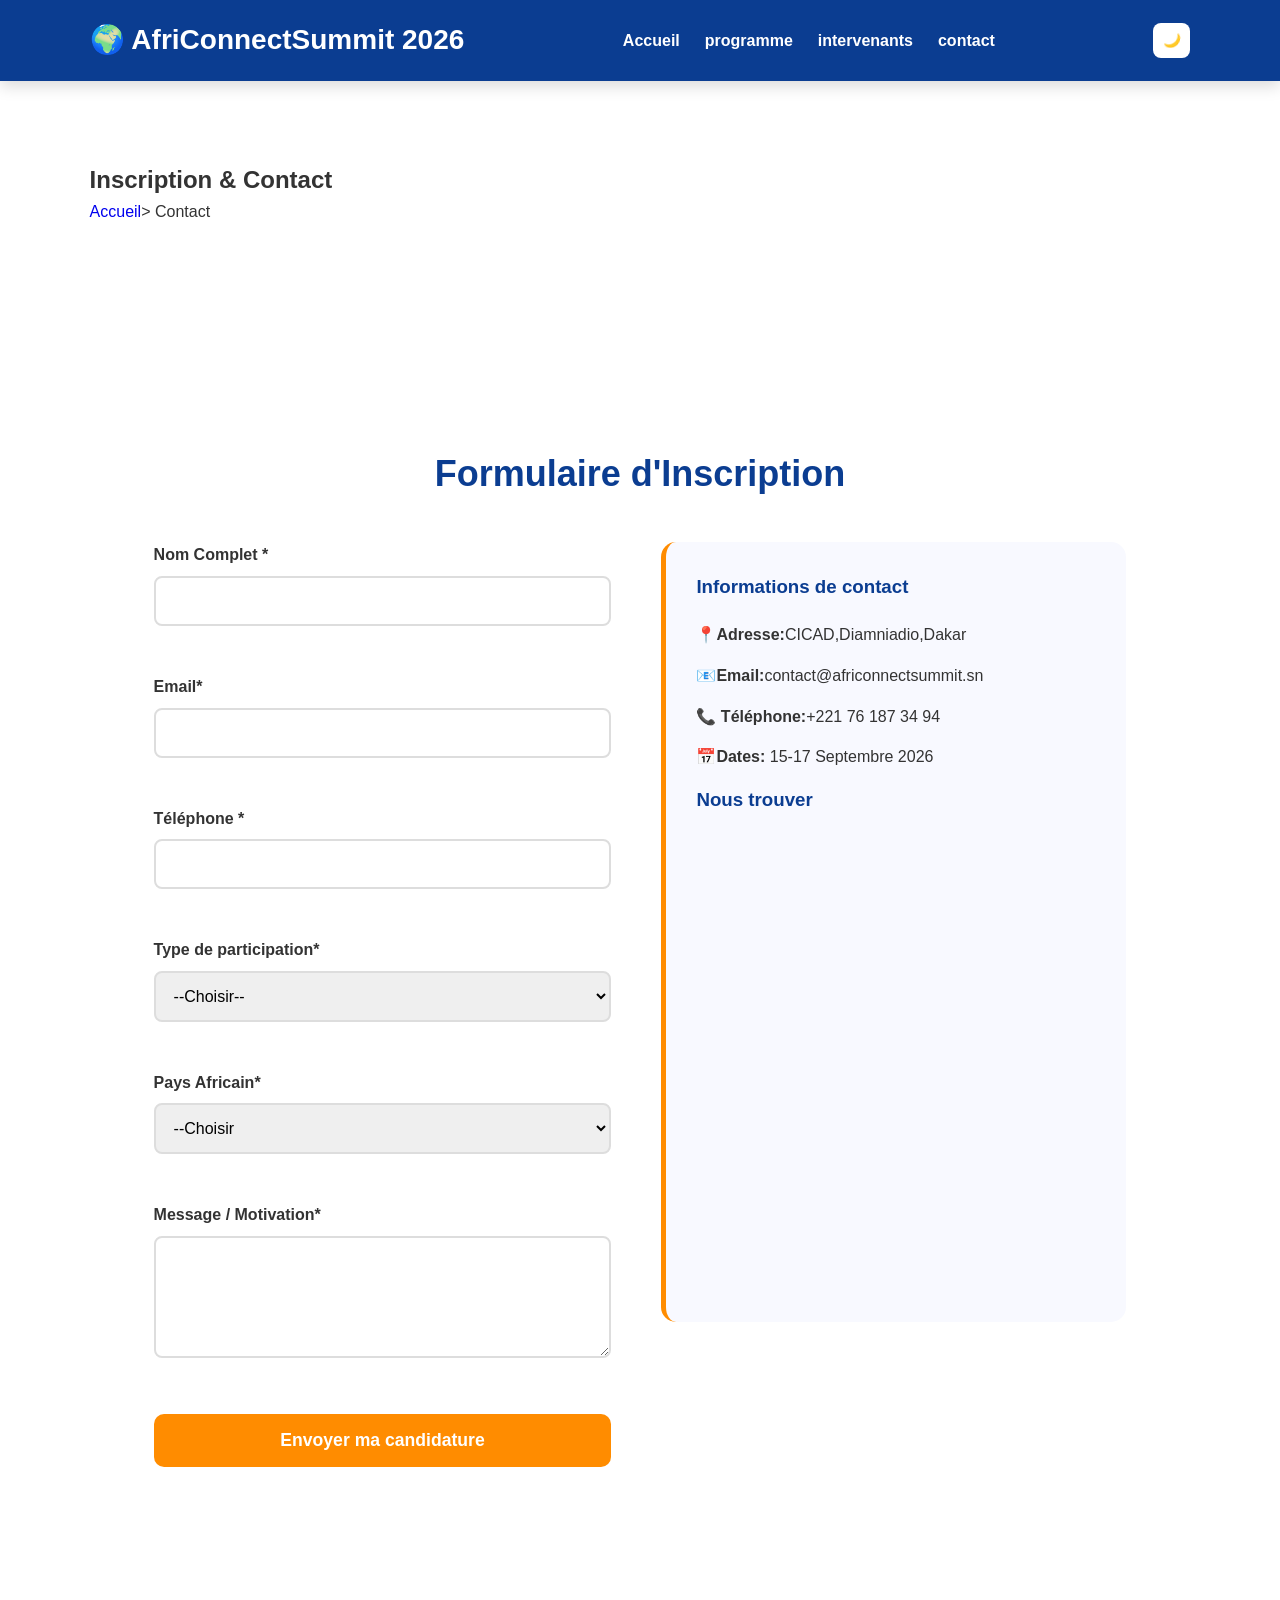
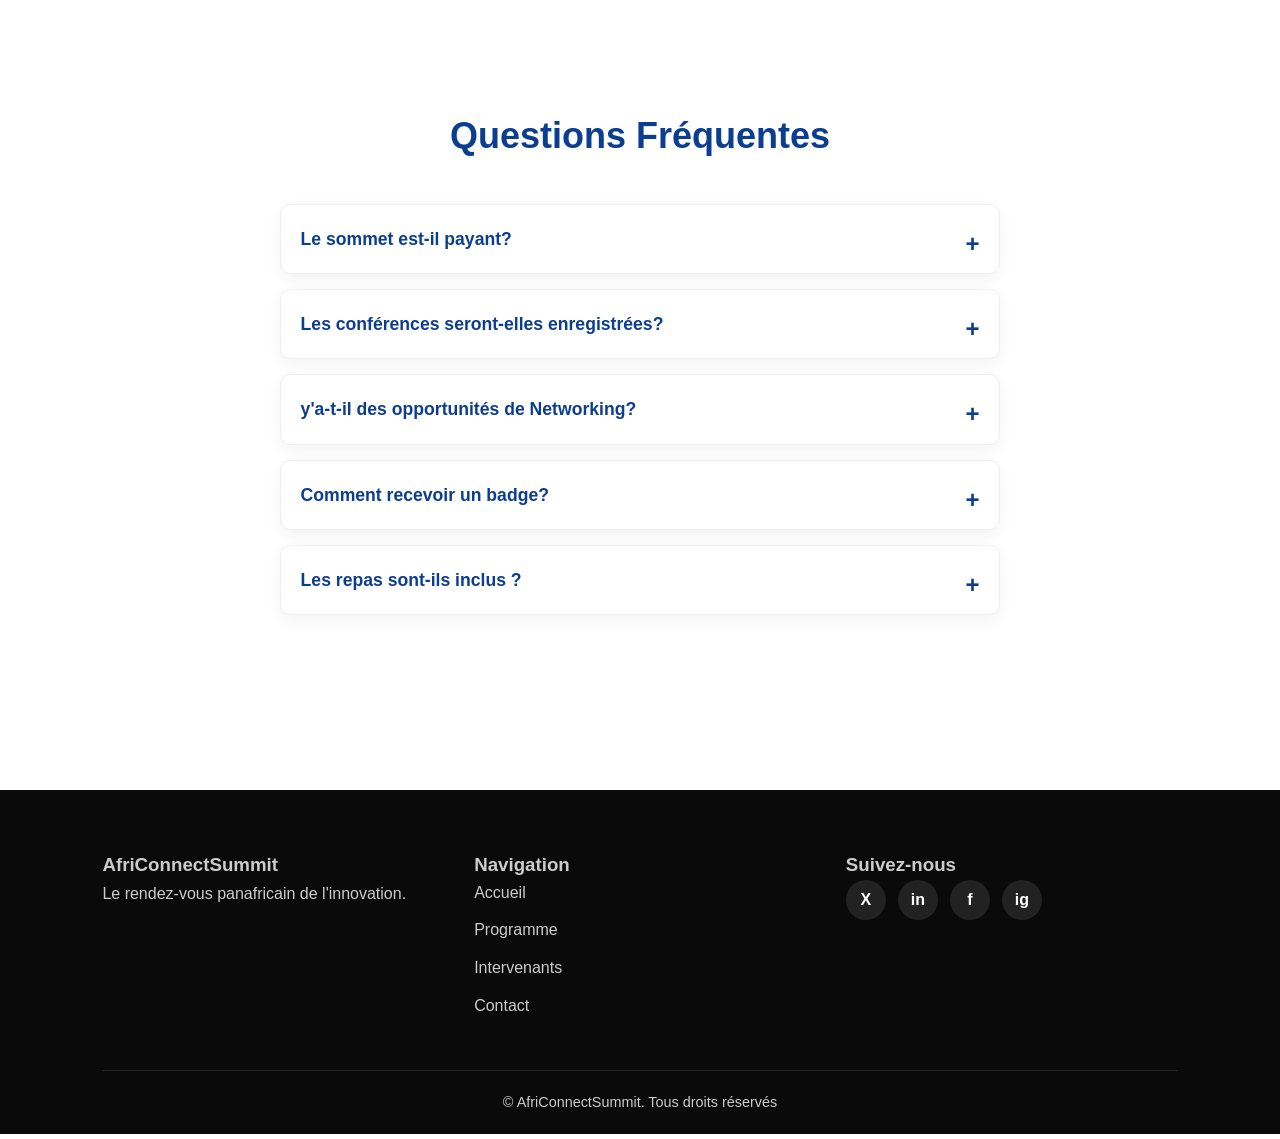
==== commit 2a5d150c: "Finalistion : Corrections responsive, optimisation du code et commentaires" ====
--- a/contact.html
+++ b/contact.html
@@ -9,11 +9,11 @@
 <body>
 
 
-    <!--NAVBAR--->
+    <!-- NAVBAR -->
     <header class="navbar">
       
            <div class="logo">🌍 AfriConnectSummit 2026</div> 
-        </div>
+        
         <nav>
 <ul class="nav-links">
      <li><a href="index.html">Accueil</a>
@@ -95,11 +95,13 @@
                 <span class="error"></span>
             </div>
             <button type="submit" class="btn-submit">Envoyer ma candidature</button>
-            <div id="successMessage" class="success">
+            <div id="successMessage" class="success"></div>
 
-            </div>
-        </form>
-        <!--COLONNE INFOS-->
+             </form>
+                             
+                      
+                        
+                            <!--COLONNE INFOS-->
         <div class="info-col">
             <h3>Informations de contact</h3>
             <p><b>📍Adresse:</b>CICAD,Diamniadio,Dakar</p>
@@ -112,8 +114,11 @@
                             
         </div>
         
-    </div>              
-<!---FAQ EN ACCORDEON-->
+    </div>
+   
+                        
+  </section>              
+<!-- FAQ EN ACCORDEON-->
 <section class="faq">
     <h2>Questions Fréquentes</h2>
     <details>
@@ -136,18 +141,18 @@
         <summary>Les repas sont-ils inclus ?</summary>
         <p>Oui; les pauses-café et le dejeuner sont inclus.</p>
     </details>
-</section>
-
+    
+    </section>
     </main>
-          <!-- FOOTER----->
+          <!-- FOOTER -->
 <footer>
         <div class="container footer-container">
             <div class="footer-col">
-                <h4>AfriConnectSummit</h4>
+                <h3>AfriConnectSummit</h3>
                 <p>Le rendez-vous panafricain de l'innovation.</p>
             </div>
             <div class="footer-col">
-                <h4>Navigation</h4>
+                <h3>Navigation</h3>
                 <ul>
                     <li><a href="index.html">Accueil</a></li>
                     <li><a href="programme.html">Programme</a></li>
@@ -156,7 +161,7 @@
                 </ul>
             </div>
             <div class="footer-col">
-                <h4>Suivez-nous</h4>
+                <h3>Suivez-nous</h3>
                 <div class="social-icons">
                     <a href="#" aria-label="X">X</a>
                     <a href="#" aria-label="Linkedin">in</a>
--- a/css/style.css
+++ b/css/style.css
@@ -1186,4 +1186,25 @@
 .fade-in.show {
     opacity: 1;
     transform: translateY(0);
-}+}
+.form-message{
+    display: none;
+    padding: 15px 20px;
+    margin-bottom: 25px;
+    border-radius: 8px;
+    font-weight: 600;
+    text-align: center;
+    background: #d1fae5; /* vert clair */
+    color: #065f46;
+    border: 1px solid #10b981;
+    animation: slideDown 0.5s ease;
+}
+body.dark.form-message{
+    background: #064e3b;
+    color: #d1fae5;
+    border: 1px solid #10b981;
+}
+@keyframes slideDown{
+    from{ opacity: 0; transform: translateY(-10px); }
+    to{ opacity: 1; transform: translateY(0); }
+}
